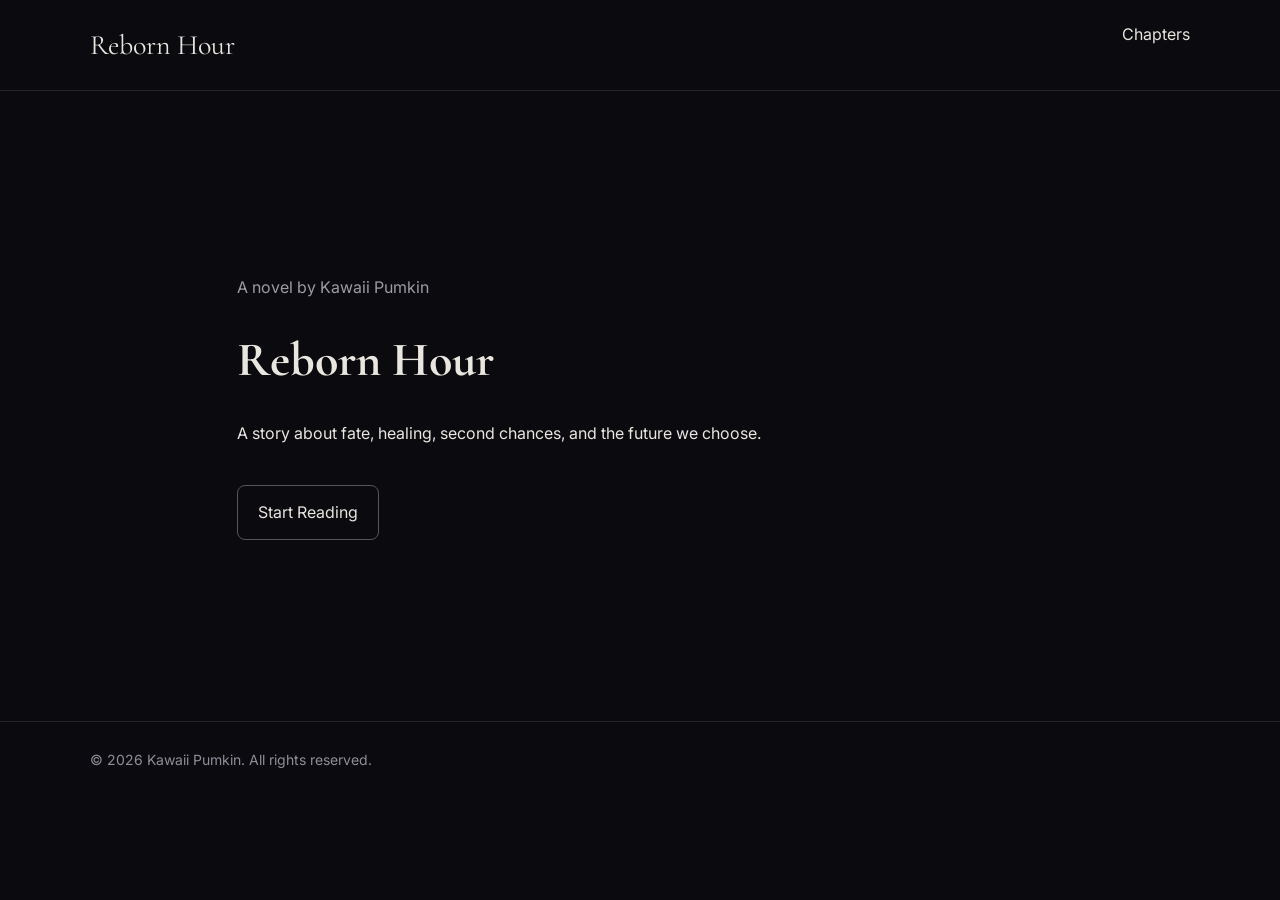
==== index.html @ 038eacc5 "Add files via upload" ====
<!doctype html>
<html><head><meta charset="utf-8"><meta name="viewport" content="width=device-width,initial-scale=1"><title>Reborn Hour</title><link rel="stylesheet" href="style.css"></head>
<body><nav><a class="brand" href="index.html">Reborn Hour</a><a href="chapters.html">Chapters</a></nav>
<main class="container hero"><div><p class="meta">A novel by Kawaii Pumkin</p><h1>Reborn Hour</h1><p>A story about fate, healing, second chances, and the future we choose.</p><a class="button" href="chapter.html?id=2">Start Reading</a></div></main>
<footer>© 2026 Kawaii Pumkin. All rights reserved.</footer></body></html>
---- style.css ----
@import url('https://fonts.googleapis.com/css2?family=Cormorant+Garamond:wght@500;600;700&family=Inter:wght@400;500;600&display=swap');

* { box-sizing: border-box; }
body { margin:0; background:#0b0b0f; color:#e9e5df; font-family:Inter, sans-serif; line-height:1.8; }
a { color:inherit; text-decoration:none; }
nav { padding:20px 7%; border-bottom:1px solid #24242a; display:flex; justify-content:space-between; }
.brand { font-family:'Cormorant Garamond',serif; font-size:28px; }
.container { max-width:850px; margin:0 auto; padding:55px 22px; }
h1,h2 { font-family:'Cormorant Garamond',serif; }
h1 { font-size:48px; line-height:1.1; }
h2 { font-size:30px; }
p { margin:0 0 18px; }
.hero { min-height:70vh; display:flex; align-items:center; }
.button { display:inline-block; padding:12px 20px; border:1px solid #555; border-radius:8px; margin-top:20px; }
.card { border:1px solid #292930; border-radius:12px; padding:22px; margin:18px 0; }
.meta { color:#9b9ba4; }
footer { border-top:1px solid #24242a; padding:25px 7%; color:#8e8e98; font-size:14px; }
.reader-nav { display:flex; justify-content:space-between; gap:15px; margin-top:40px; }
@media(max-width:600px){ h1{font-size:38px}.container{padding:40px 18px} }
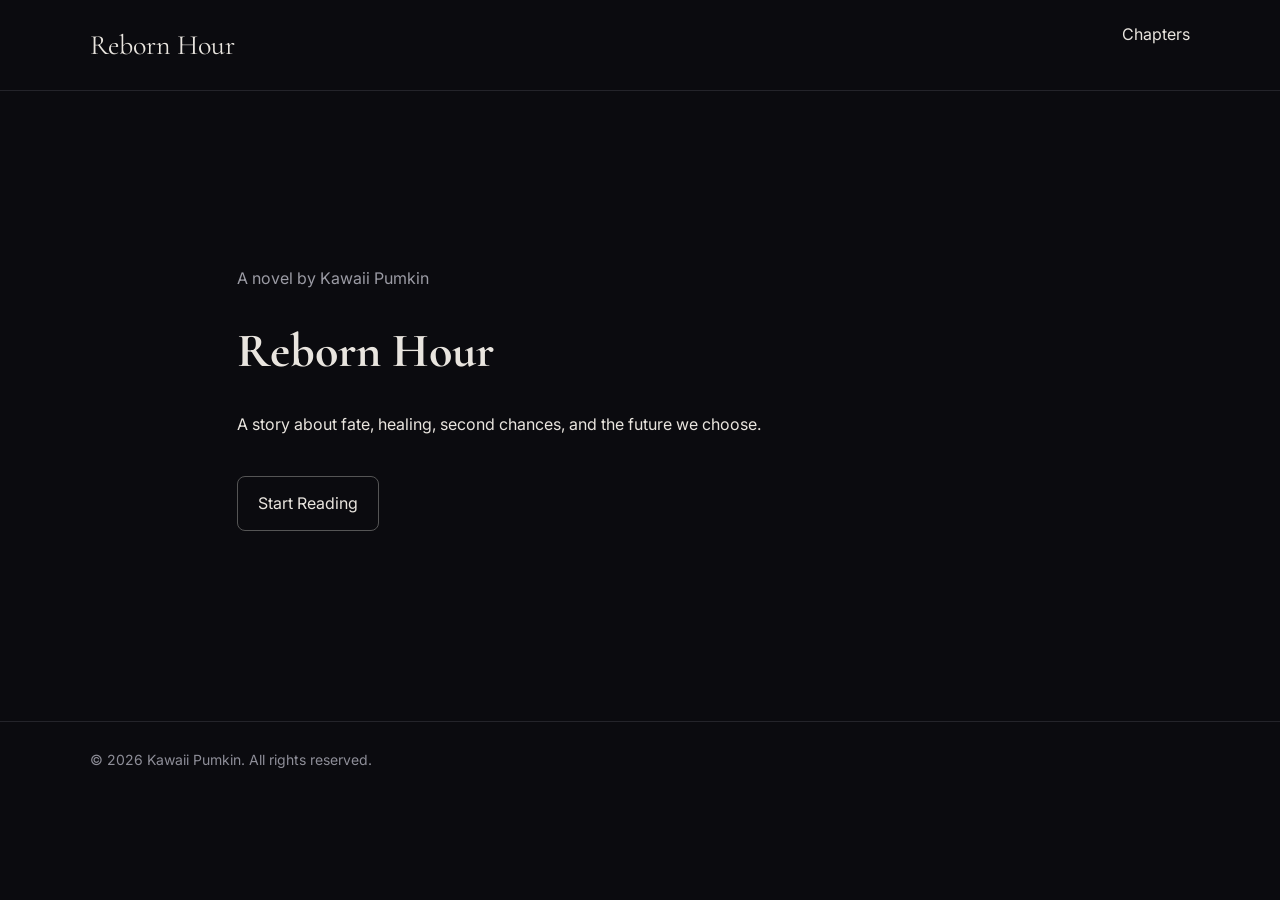
==== commit bbfd5055: "Show total chapter reads" ====
--- a/index.html
+++ b/index.html
@@ -1,5 +1,20 @@
 <!doctype html>
 <html><head><meta charset="utf-8"><meta name="viewport" content="width=device-width,initial-scale=1"><title>Reborn Hour</title><link rel="stylesheet" href="style.css"></head>
 <body><nav><a class="brand" href="index.html">Reborn Hour</a><a href="chapters.html">Chapters</a></nav>
-<main class="container hero"><div><p class="meta">A novel by Kawaii Pumkin</p><h1>Reborn Hour</h1><p>A story about fate, healing, second chances, and the future we choose.</p><a class="button" href="chapter.html?id=2">Start Reading</a></div></main>
-<footer>© 2026 Kawaii Pumkin. All rights reserved.</footer></body></html>+<main class="container hero"><div><p class="meta">A novel by Kawaii Pumkin</p><h1>Reborn Hour</h1><p>A story about fate, healing, second chances, and the future we choose.</p><a class="button" href="chapter.html?id=prologue">Start Reading</a><p id="reader-count" class="meta">Loading reader count...</p></div></main>
+<footer>© 2026 Kawaii Pumkin. All rights reserved.</footer>
+<script>
+const COUNTER_BASE = "https://countapi.mileshilliard.com/api/v1";
+const TOTAL_KEY = "reborn_hour_kawaii_pumkin_7f3a91_total_reads";
+
+fetch(`${COUNTER_BASE}/get/${encodeURIComponent(TOTAL_KEY)}`)
+  .then(response => response.json())
+  .then(data => {
+    document.getElementById("reader-count").textContent =
+      "Total chapter reads: " + Number(data.value || 0).toLocaleString();
+  })
+  .catch(() => {
+    document.getElementById("reader-count").textContent = "";
+  });
+</script>
+</body></html>
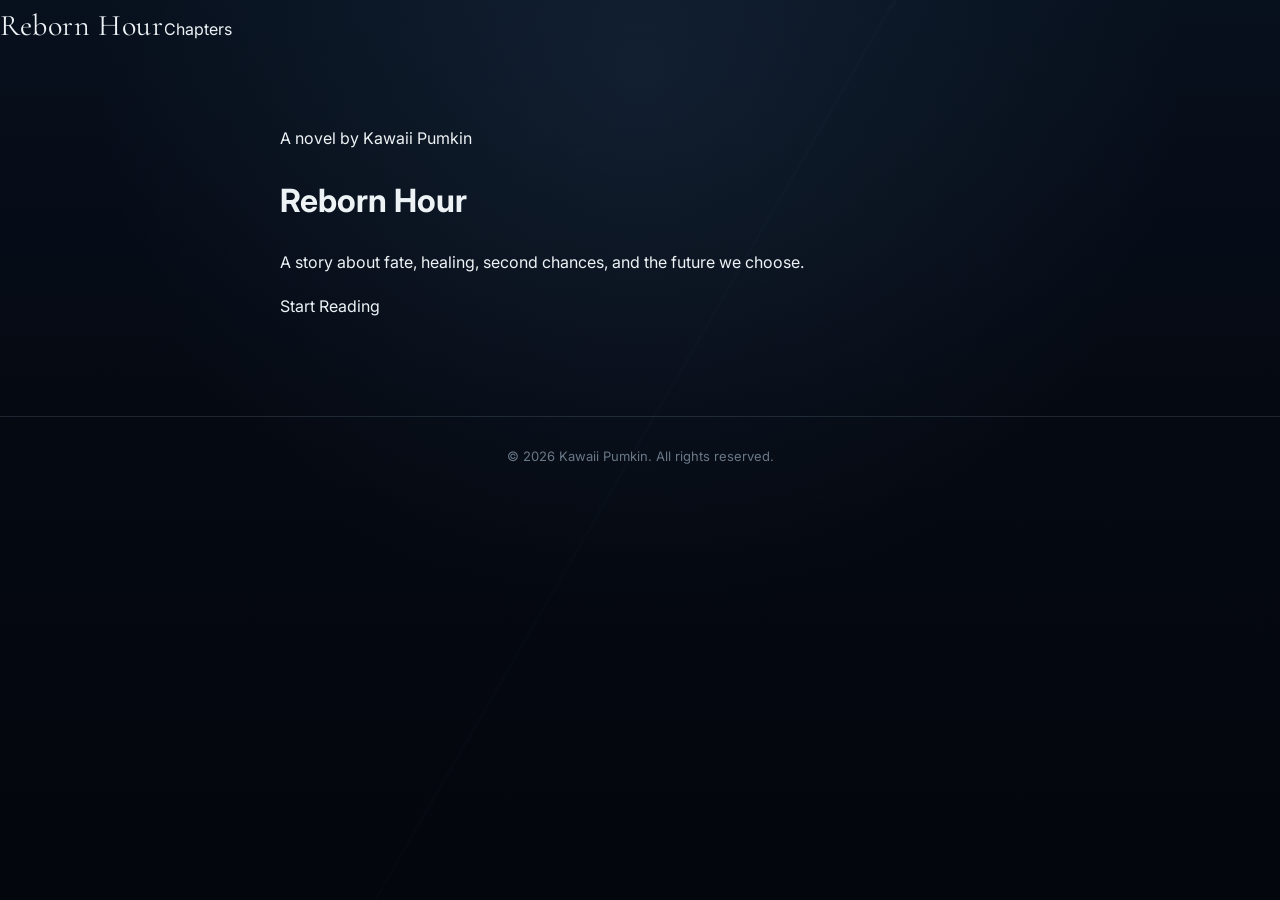
==== commit 76fb1cb7: "Refresh homepage styling cache" ====
--- a/index.html
+++ b/index.html
@@ -1,5 +1,5 @@
 <!doctype html>
-<html><head><meta charset="utf-8"><meta name="viewport" content="width=device-width,initial-scale=1"><title>Reborn Hour</title><link rel="stylesheet" href="style.css"></head>
+<html><head><meta charset="utf-8"><meta name="viewport" content="width=device-width,initial-scale=1"><title>Reborn Hour</title><link rel="stylesheet" href="style.css?v=7"></head>
 <body><nav><a class="brand" href="index.html">Reborn Hour</a><a href="chapters.html">Chapters</a></nav>
 <main class="container hero"><div><p class="meta">A novel by Kawaii Pumkin</p><h1>Reborn Hour</h1><p>A story about fate, healing, second chances, and the future we choose.</p><a class="button" href="chapter.html?id=prologue">Start Reading</a><p id="reader-count" class="meta">Loading reader count...</p></div></main>
 <footer>© 2026 Kawaii Pumkin. All rights reserved.</footer>
--- a/style.css
+++ b/style.css
@@ -1,19 +1,541 @@
-@import url('https://fonts.googleapis.com/css2?family=Cormorant+Garamond:wght@500;600;700&family=Inter:wght@400;500;600&display=swap');
+@import url('https://fonts.googleapis.com/css2?family=Cormorant+Garamond:wght@400;500;600;700&family=Inter:wght@400;500;600&display=swap');
+
+:root {
+  --night: #050912;
+  --navy: #091322;
+  --panel: #0b1525;
+  --panel-2: #0e1a2c;
+  --line: rgba(164, 194, 218, .16);
+  --line-strong: rgba(164, 194, 218, .30);
+  --text: #edf2f5;
+  --muted: #8d9aa8;
+  --silver: #c5d0d9;
+  --cyan: #9fd7e9;
+  --cyan-soft: rgba(120, 207, 235, .14);
+}
 
 * { box-sizing: border-box; }
-body { margin:0; background:#0b0b0f; color:#e9e5df; font-family:Inter, sans-serif; line-height:1.8; }
-a { color:inherit; text-decoration:none; }
-nav { padding:20px 7%; border-bottom:1px solid #24242a; display:flex; justify-content:space-between; }
-.brand { font-family:'Cormorant Garamond',serif; font-size:28px; }
-.container { max-width:850px; margin:0 auto; padding:55px 22px; }
-h1,h2 { font-family:'Cormorant Garamond',serif; }
-h1 { font-size:48px; line-height:1.1; }
-h2 { font-size:30px; }
-p { margin:0 0 18px; }
-.hero { min-height:70vh; display:flex; align-items:center; }
-.button { display:inline-block; padding:12px 20px; border:1px solid #555; border-radius:8px; margin-top:20px; }
-.card { border:1px solid #292930; border-radius:12px; padding:22px; margin:18px 0; }
-.meta { color:#9b9ba4; }
-footer { border-top:1px solid #24242a; padding:25px 7%; color:#8e8e98; font-size:14px; }
-.reader-nav { display:flex; justify-content:space-between; gap:15px; margin-top:40px; }
-@media(max-width:600px){ h1{font-size:38px}.container{padding:40px 18px} }
+
+html {
+  scroll-behavior: smooth;
+  background: var(--night);
+}
+
+body {
+  margin: 0;
+  background:
+    radial-gradient(circle at 50% 8%, rgba(72, 116, 157, .16), transparent 34rem),
+    linear-gradient(180deg, #07101d 0%, var(--night) 45%, #03060c 100%);
+  color: var(--text);
+  font-family: Inter, sans-serif;
+  line-height: 1.7;
+  min-height: 100vh;
+}
+
+body::before {
+  content: "";
+  position: fixed;
+  inset: 0;
+  pointer-events: none;
+  opacity: .16;
+  background:
+    linear-gradient(120deg, transparent 0 49.5%, rgba(175, 214, 232, .12) 49.7%, transparent 50%),
+    linear-gradient(35deg, transparent 0 64%, rgba(175, 214, 232, .08) 64.2%, transparent 64.4%),
+    linear-gradient(155deg, transparent 0 28%, rgba(175, 214, 232, .07) 28.2%, transparent 28.4%);
+}
+
+a { color: inherit; text-decoration: none; }
+
+.site-nav {
+  position: relative;
+  z-index: 5;
+  height: 84px;
+  padding: 0 7%;
+  display: flex;
+  align-items: center;
+  justify-content: space-between;
+  border-bottom: 1px solid var(--line);
+  background: rgba(4, 9, 17, .88);
+  backdrop-filter: blur(14px);
+}
+
+.brand {
+  font-family: 'Cormorant Garamond', serif;
+  font-size: 30px;
+  letter-spacing: .02em;
+}
+
+.nav-link {
+  padding: 9px 16px;
+  border: 1px solid var(--line-strong);
+  border-radius: 4px;
+  color: var(--silver);
+  font-size: 13px;
+  transition: .2s ease;
+}
+
+.nav-link:hover,
+.nav-link:focus-visible {
+  border-color: var(--cyan);
+  color: white;
+  background: var(--cyan-soft);
+  outline: none;
+}
+
+.chapters-page {
+  position: relative;
+  z-index: 1;
+  width: min(920px, 100%);
+  margin: 0 auto;
+  padding: 72px 22px 110px;
+}
+
+.chapters-hero {
+  position: relative;
+  text-align: center;
+  max-width: 720px;
+  margin: 0 auto 72px;
+  padding: 24px 0 46px;
+}
+
+.chapters-hero::before,
+.chapters-hero::after {
+  content: "";
+  position: absolute;
+  left: 50%;
+  transform: translateX(-50%);
+  height: 1px;
+  background: linear-gradient(90deg, transparent, var(--line-strong), transparent);
+}
+
+.chapters-hero::before { top: 0; width: 65%; }
+.chapters-hero::after { bottom: 0; width: 35%; }
+
+.eyebrow {
+  margin: 0 0 12px;
+  color: var(--cyan);
+  font-size: 11px;
+  font-weight: 600;
+  letter-spacing: .34em;
+}
+
+.chapters-hero h1 {
+  margin: 0;
+  font-family: 'Cormorant Garamond', serif;
+  font-size: clamp(52px, 9vw, 82px);
+  font-weight: 500;
+  line-height: .95;
+  letter-spacing: .02em;
+}
+
+.hero-line {
+  margin: 23px 0 0;
+  color: var(--muted);
+  font-family: 'Cormorant Garamond', serif;
+  font-size: 18px;
+  line-height: 1.55;
+  letter-spacing: .08em;
+}
+
+.hero-clock {
+  display: block;
+  margin: 22px auto 0;
+  color: var(--cyan);
+  font-family: 'Cormorant Garamond', serif;
+  font-size: 30px;
+  opacity: .85;
+}
+
+.chapter-list {
+  display: flex;
+  flex-direction: column;
+  gap: 64px;
+}
+
+.prologue-section,
+.volume {
+  position: relative;
+}
+
+.prologue-section::before,
+.volume::before {
+  content: "";
+  position: absolute;
+  inset: 0;
+  pointer-events: none;
+  border: 1px solid rgba(164, 194, 218, .07);
+  clip-path: polygon(0 0, 100% 0, 99% 100%, 1% 100%);
+}
+
+.prologue-heading {
+  text-align: center;
+  padding: 34px 20px 24px;
+  margin-bottom: 16px;
+  border-top: 1px solid var(--line);
+  border-bottom: 1px solid var(--line);
+  background: linear-gradient(90deg, transparent, rgba(84, 137, 175, .07), transparent);
+}
+
+.prologue-label,
+.volume-label {
+  color: var(--cyan);
+  font-size: 10px;
+  font-weight: 600;
+  letter-spacing: .28em;
+}
+
+.prologue-heading h2,
+.volume-copy h2 {
+  margin: 7px 0 5px;
+  font-family: 'Cormorant Garamond', serif;
+  font-weight: 500;
+}
+
+.prologue-heading h2 { font-size: 34px; }
+
+.prologue-heading p,
+.volume-copy p {
+  margin: 0;
+  color: var(--muted);
+  font-size: 13px;
+}
+
+.volume {
+  padding: 30px 0 0;
+}
+
+.volume-heading {
+  display: flex;
+  align-items: center;
+  gap: 22px;
+  padding: 0 10px 25px;
+  border-bottom: 1px solid var(--line);
+}
+
+.volume-number {
+  flex: 0 0 68px;
+  height: 68px;
+  display: grid;
+  place-items: center;
+  border: 1px solid var(--line-strong);
+  border-radius: 50%;
+  color: var(--cyan);
+  font-family: 'Cormorant Garamond', serif;
+  font-size: 30px;
+  position: relative;
+}
+
+.volume-number::after {
+  content: "";
+  position: absolute;
+  inset: 7px;
+  border: 1px solid rgba(159, 215, 233, .18);
+  border-radius: 50%;
+}
+
+.volume-copy h2 {
+  font-size: 34px;
+  line-height: 1;
+  text-transform: uppercase;
+  letter-spacing: .08em;
+}
+
+.volume-copy p {
+  max-width: 600px;
+  line-height: 1.5;
+}
+
+.chapter-list-inner {
+  padding-top: 14px;
+}
+
+.chapter-card {
+  display: grid;
+  grid-template-columns: 68px minmax(0, 1fr) 34px;
+  align-items: center;
+  gap: 17px;
+  width: 100%;
+  min-height: 82px;
+  padding: 14px 18px;
+  margin: 0;
+  border-bottom: 1px solid var(--line);
+  background: transparent;
+  transition: background .2s ease, padding .2s ease, border-color .2s ease;
+}
+
+.chapter-card:hover,
+.chapter-card:focus-visible {
+  padding-left: 24px;
+  padding-right: 12px;
+  background: linear-gradient(90deg, rgba(85, 151, 190, .13), transparent 85%);
+  border-bottom-color: var(--line-strong);
+  outline: none;
+}
+
+.chapter-number {
+  color: #718395;
+  font-family: 'Cormorant Garamond', serif;
+  font-size: 27px;
+  line-height: 1;
+}
+
+.chapter-info {
+  min-width: 0;
+  display: flex;
+  flex-direction: column;
+}
+
+.chapter-label {
+  color: #6f8294;
+  font-size: 9px;
+  font-weight: 600;
+  letter-spacing: .22em;
+  line-height: 1.3;
+}
+
+.chapter-title {
+  margin-top: 3px;
+  color: var(--text);
+  font-family: 'Cormorant Garamond', serif;
+  font-size: 24px;
+  line-height: 1.2;
+  overflow-wrap: anywhere;
+}
+
+.chapter-arrow {
+  justify-self: end;
+  color: #718395;
+  font-size: 18px;
+  transition: transform .2s ease, color .2s ease;
+}
+
+.chapter-card:hover .chapter-arrow,
+.chapter-card:focus-visible .chapter-arrow {
+  transform: translate(3px, -3px);
+  color: var(--cyan);
+}
+
+.volume-ii .volume-number,
+.volume-ii .volume-label,
+.volume-ii .chapter-arrow { color: #86c9dd; }
+
+.volume-iii .volume-number,
+.volume-iii .volume-label,
+.volume-iii .chapter-arrow { color: #aebfd0; }
+
+.volume-iv .volume-number,
+.volume-iv .volume-label,
+.volume-iv .chapter-arrow { color: #86b6d0; }
+
+.volume-v .volume-number,
+.volume-v .volume-label,
+.volume-v .chapter-arrow { color: #a9ddec; }
+
+.chapter-error {
+  margin: 30px 0;
+  padding: 25px;
+  text-align: center;
+  color: var(--muted);
+  border: 1px solid var(--line);
+}
+
+footer {
+  position: relative;
+  z-index: 1;
+  border-top: 1px solid var(--line);
+  padding: 28px 7%;
+  color: #697887;
+  font-size: 13px;
+  text-align: center;
+}
+
+@media (max-width: 600px) {
+  .site-nav {
+    height: 72px;
+    padding: 0 18px;
+  }
+
+  .brand { font-size: 26px; }
+
+  .nav-link {
+    padding: 8px 12px;
+    font-size: 12px;
+  }
+
+  .chapters-page {
+    padding: 52px 16px 80px;
+  }
+
+  .chapters-hero {
+    margin-bottom: 50px;
+    padding-bottom: 38px;
+  }
+
+  .hero-line { font-size: 16px; }
+
+  .chapter-list { gap: 48px; }
+
+  .volume-heading {
+    gap: 15px;
+    padding-left: 3px;
+  }
+
+  .volume-number {
+    flex-basis: 54px;
+    width: 54px;
+    height: 54px;
+    font-size: 25px;
+  }
+
+  .volume-copy h2 {
+    font-size: 26px;
+    line-height: 1.05;
+    letter-spacing: .05em;
+  }
+
+  .volume-copy p {
+    font-size: 12px;
+    line-height: 1.45;
+    margin-top: 4px;
+  }
+
+  .chapter-card {
+    grid-template-columns: 42px minmax(0, 1fr) 24px;
+    gap: 9px;
+    min-height: 76px;
+    padding: 13px 8px;
+  }
+
+  .chapter-card:hover,
+  .chapter-card:focus-visible {
+    padding-left: 12px;
+    padding-right: 4px;
+  }
+
+  .chapter-number { font-size: 23px; }
+
+  .chapter-title { font-size: 21px; }
+
+  .chapter-label {
+    font-size: 8px;
+    letter-spacing: .16em;
+  }
+
+  .chapter-arrow { font-size: 16px; }
+}
+
+@media (max-width: 380px) {
+  .brand { font-size: 24px; }
+
+  .volume-heading { gap: 11px; }
+
+  .volume-number {
+    flex-basis: 48px;
+    width: 48px;
+    height: 48px;
+    font-size: 22px;
+  }
+
+  .volume-copy h2 { font-size: 23px; }
+
+  .chapter-card {
+    grid-template-columns: 36px minmax(0, 1fr) 20px;
+  }
+
+  .chapter-title { font-size: 19px; }
+}
+
+
+
+
+/* Reader */
+.container {
+  width: min(720px, calc(100% - 34px));
+  margin: 0 auto;
+  padding: 58px 0 80px;
+}
+
+#chapter {
+  width: 100%;
+  max-width: 680px;
+  margin: 0 auto;
+}
+
+#chapter h1 {
+  margin: 0 0 38px;
+  font-family: 'Cormorant Garamond', serif;
+  font-size: clamp(34px, 8vw, 52px);
+  font-weight: 600;
+  line-height: 1.08;
+}
+
+#chapter p {
+  margin: 0 0 1.05em;
+  color: #e3e9ed;
+  font-family: 'Cormorant Garamond', serif;
+  font-size: 19px;
+  font-weight: 600;
+  line-height: 1.78;
+  overflow-wrap: break-word;
+}
+
+.reader-nav {
+  display: flex;
+  justify-content: space-between;
+  gap: 14px;
+  margin-top: 56px;
+  padding-top: 24px;
+  border-top: 1px solid var(--line);
+}
+
+.reader-nav .button {
+  width: 52px;
+  height: 46px;
+  display: grid;
+  place-items: center;
+  padding: 0;
+  border: 1px solid var(--line-strong);
+  border-radius: 12px;
+  color: var(--silver);
+  font-family: Inter, sans-serif;
+  font-size: 28px;
+  font-weight: 500;
+  line-height: 1;
+  transition: .2s ease;
+}
+
+.reader-nav .button:hover,
+.reader-nav .button:focus-visible {
+  border-color: var(--cyan);
+  color: white;
+  background: var(--cyan-soft);
+  outline: none;
+}
+
+@media (max-width:600px) {
+  .container {
+    width: min(100% - 34px, 660px);
+    padding: 38px 0 64px;
+  }
+
+  #chapter h1 {
+    margin-bottom: 30px;
+    font-size: 35px;
+  }
+
+  #chapter p {
+    font-size: 17px;
+    font-weight: 600;
+    line-height: 1.72;
+  }
+
+  .reader-nav {
+    margin-top: 42px;
+  }
+
+  .reader-nav .button {
+    width: 50px;
+    height: 44px;
+    font-size: 27px;
+  }
+}
